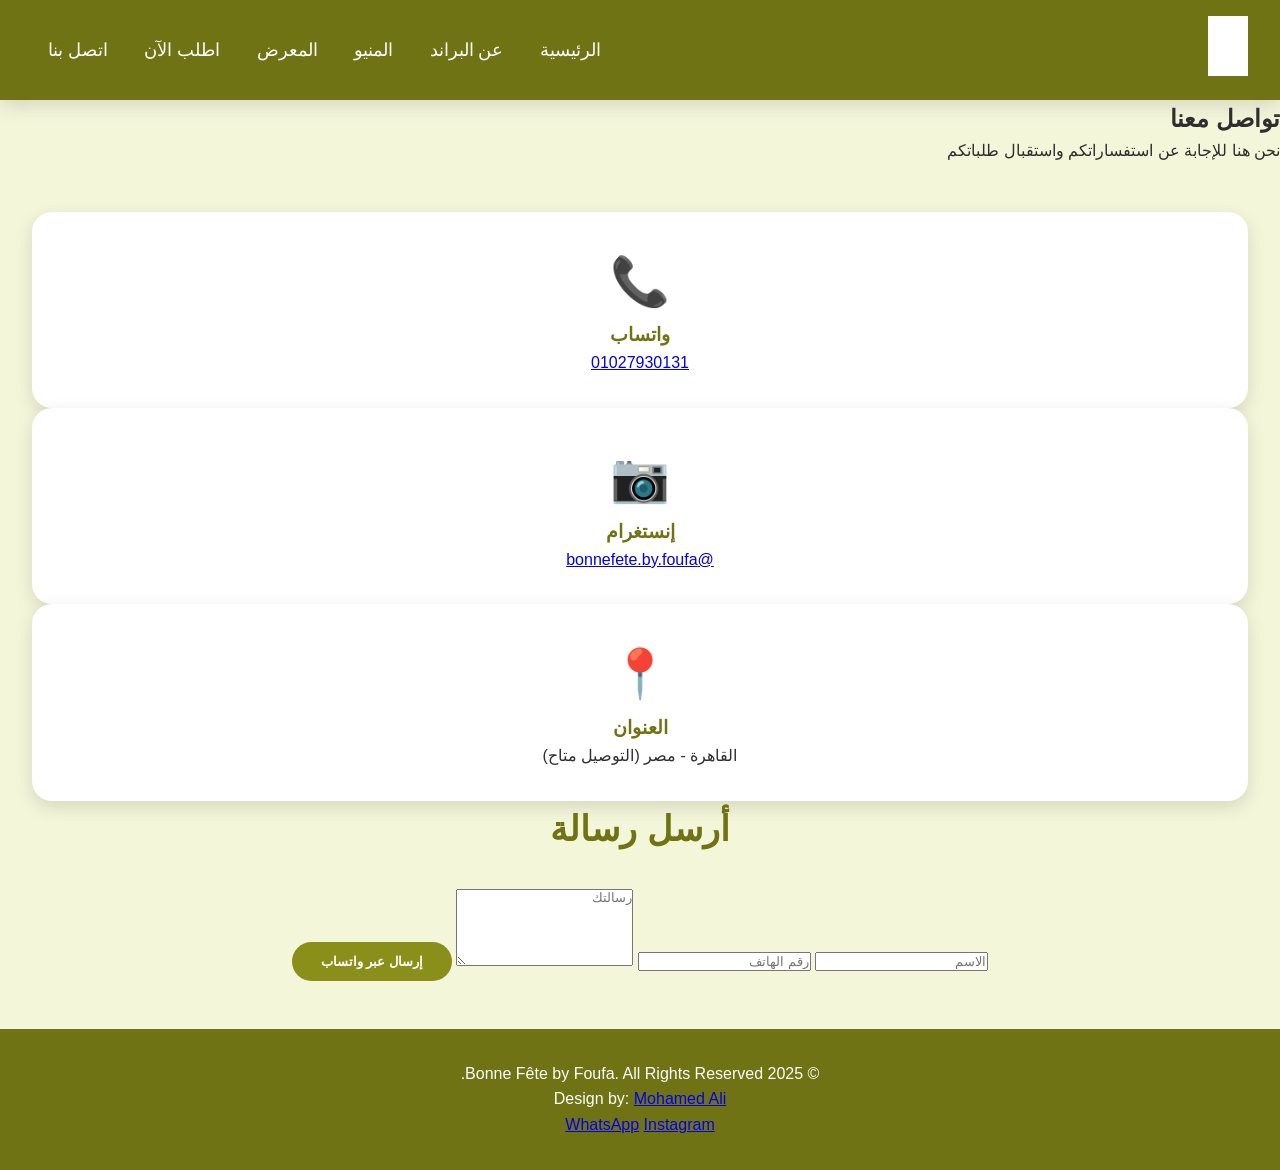
==== contact.html @ 9aa7fea4 "Add files via upload" ====
<!DOCTYPE html>
<html lang="ar" dir="rtl">
<head>
    <meta charset="UTF-8">
    <meta name="viewport" content="width=device-width, initial-scale=1.0">
    <title>اتصل بنا - Bonne Fête by Foufa</title>
    <link rel="stylesheet" href="style.css">
</head>
<body>
    <header>
        <div class="logo">
            <img src="images/logo-bonnefete-main.png" alt="Bonne Fête by Foufa">
        </div>
        <nav>
            <a href="index.html">الرئيسية</a>
            <a href="about.html">عن البراند</a>
            <a href="menu.html">المنيو</a>
            <a href="gallery.html">المعرض</a>
            <a href="order.html">اطلب الآن</a>
            <a href="contact.html">اتصل بنا</a>
        </nav>
    </header>

    <section class="page-header">
        <h1>تواصل معنا</h1>
        <p>نحن هنا للإجابة عن استفساراتكم واستقبال طلباتكم</p>
    </section>

    <section class="contact-section">
        <div class="contact-info">
            <div class="contact-card">
                <div style="font-size: 3rem;">📞</div>
                <h3>واتساب</h3>
                <a href="https://wa.me/201027930131" target="_blank">01027930131</a>
            </div>
            <div class="contact-card">
                <div style="font-size: 3rem;">📷</div>
                <h3>إنستغرام</h3>
                <a href="https://instagram.com/bonnefete.by.foufa" target="_blank">@bonnefete.by.foufa</a>
            </div>
            <div class="contact-card">
                <div style="font-size: 3rem;">📍</div>
                <h3>العنوان</h3>
                <p>القاهرة - مصر (التوصيل متاح)</p>
            </div>
        </div>

        <div class="contact-form">
            <h2>أرسل رسالة</h2>
            <form id="contactForm" onsubmit="sendContactMessage(event)">
                <input type="text" id="name" placeholder="الاسم" required>
                <input type="text" id="phone" placeholder="رقم الهاتف" required>
                <textarea id="message" rows="5" placeholder="رسالتك" required></textarea>
                <button type="submit" class="btn">إرسال عبر واتساب</button>
            </form>
        </div>
    </section>

   <footer>
    <p>© 2025 Bonne Fête by Foufa. All Rights Reserved.</p>
    <p class="designer-credit">Design by: <a href="#" target="_blank">Mohamed Ali</a></p>
    <div class="social">
        <a href="https://wa.me/201027930131" target="_blank">WhatsApp</a>
        <a href="https://instagram.com/bonnefete_by_foufa" target="_blank">Instagram</a>
    </div>
</footer>
    <script>
        function sendContactMessage(event) {
            event.preventDefault();
            const name = document.getElementById('name').value;
            const phone = document.getElementById('phone').value;
            const message = document.getElementById('message').value;
            const fullMessage = `*رسالة جديدة من موقع Bonne Fête*%0A%0Aالاسم: ${name}%0Aرقم الهاتف: ${phone}%0Aالرسالة: ${message}`;
            window.open(`https://wa.me/201027930131?text=${fullMessage}`, '_blank');
        }
    </script>
    <script src="script.js"></script>
</body>
</html>
---- style.css ----
/* style.css - Bonne Fête by Foufa (Logo Colors Edition) */

:root {
    --green: #8A8F1A;        /* اللون الأساسي من اللوجو */
    --green-dark: #6F7314;   /* الغامق */
    --gold: #B6B14A;         /* ذهبي زيتوني */
    --cream: #F3F6D9;        /* خلفية */
    --dark-cream: #E6E9C4;   /* أقسام */
    --white: #FFFFFF;
    --text: #2E2E2E;
    --shadow: 0 6px 18px rgba(0,0,0,0.12);
}

* {
    margin: 0;
    padding: 0;
    box-sizing: border-box;
    font-family: 'Tajawal', 'Segoe UI', Tahoma, sans-serif;
}

body {
    background-color: var(--cream);
    color: var(--text);
    line-height: 1.6;
    direction: rtl;
}

/* ===== الهيدر ===== */
header {
    background-color: var(--green-dark);
    color: var(--white);
    padding: 1rem 2rem;
    display: flex;
    align-items: center;
    justify-content: space-between;
    flex-wrap: wrap;
    box-shadow: var(--shadow);
}

.logo img {
    height: 60px;
    filter: brightness(0) invert(1);
}

nav a {
    color: var(--white);
    text-decoration: none;
    margin: 0 1rem;
    font-weight: 500;
    font-size: 1.1rem;
    transition: color 0.3s;
}

nav a:hover {
    color: var(--gold);
}

/* ===== الأزرار ===== */
.btn,
.btn-small {
    display: inline-block;
    background-color: var(--green);
    color: var(--white);
    padding: 0.75rem 1.8rem;
    text-decoration: none;
    border-radius: 40px;
    font-weight: bold;
    transition: all 0.3s ease;
    border: none;
    cursor: pointer;
}

.btn:hover,
.btn-small:hover {
    background-color: var(--gold);
    transform: translateY(-2px);
}

.btn-small {
    padding: 0.5rem 1.2rem;
    font-size: 0.9rem;
}

/* ===== Hero ===== */
.hero {
    background:
        linear-gradient(rgba(111,115,20,0.9), rgba(111,115,20,0.9)),
        url('images/hero-background.jpg') center/cover no-repeat;
    color: var(--white);
    text-align: center;
    padding: 5rem 2rem;
    min-height: 60vh;
    display: flex;
    align-items: center;
    justify-content: center;
}

.hero-content h1 {
    font-size: 3rem;
    margin-bottom: 1rem;
}

.hero-content p {
    font-size: 1.3rem;
    opacity: 0.95;
}

/* ===== المميزات ===== */
.features {
    display: flex;
    justify-content: center;
    gap: 2.5rem;
    flex-wrap: wrap;
    background-color: var(--dark-cream);
    padding: 3rem 2rem;
    text-align: center;
}

.feature {
    max-width: 280px;
}

.feature img {
    width: 70px;
    margin-bottom: 1rem;
    filter: brightness(0) saturate(100%)
        invert(46%) sepia(25%) saturate(680%)
        hue-rotate(20deg) brightness(90%) contrast(90%);
}

.feature h3 {
    color: var(--green-dark);
    margin-bottom: 0.5rem;
    font-size: 1.5rem;
}

/* ===== المنتجات ===== */
.featured-products,
.menu-table,
.order-page,
.about-content,
.gallery-section,
.contact-section {
    padding: 3rem 2rem;
    text-align: center;
}

.featured-products h2,
.about-content h2,
.gallery-section h2,
.contact-section h2 {
    color: var(--green-dark);
    font-size: 2.2rem;
    margin-bottom: 2rem;
}

.product-grid {
    display: flex;
    flex-wrap: wrap;
    justify-content: center;
    gap: 2rem;
}

.product-card {
    background-color: var(--white);
    border-radius: 20px;
    width: 260px;
    box-shadow: var(--shadow);
    overflow: hidden;
    transition: transform 0.3s;
}

.product-card:hover {
    transform: translateY(-6px);
}

.product-card img {
    width: 100%;
    height: 200px;
    object-fit: cover;
}

.product-card h3 {
    color: var(--green-dark);
    margin: 1rem 0 0.5rem;
}

.product-card p {
    color: var(--gold);
    font-weight: bold;
    margin-bottom: 1rem;
}

/* ===== جدول المنيو ===== */
.menu-table table {
    width: 100%;
    max-width: 900px;
    margin: auto;
    border-collapse: collapse;
    background: var(--white);
    border-radius: 20px;
    overflow: hidden;
    box-shadow: var(--shadow);
}

.menu-table th {
    background-color: var(--green-dark);
    color: var(--white);
    padding: 1rem;
}

.menu-table td {
    padding: 0.9rem;
    border-bottom: 1px solid var(--cream);
}

.menu-table tr:hover {
    background-color: var(--dark-cream);
}

/* ===== الجاليري ===== */
.gallery-grid {
    display: grid;
    grid-template-columns: repeat(auto-fit, minmax(280px, 1fr));
    gap: 1.5rem;
}

.gallery-item {
    height: 250px;
    overflow: hidden;
    border-radius: 15px;
    box-shadow: var(--shadow);
}

.gallery-item img {
    width: 100%;
    height: 100%;
    object-fit: cover;
}

/* ===== السلة ===== */
.cart {
    background-color: var(--dark-cream);
    padding: 1.5rem;
    border-radius: 25px;
    max-width: 500px;
    margin: auto;
    border: 1px solid var(--gold);
}

.cart h2 {
    color: var(--green-dark);
}

.cart li {
    border-bottom: 1px dashed var(--gold);
    padding: 0.5rem;
}

/* ===== اتصل بنا ===== */
.contact-card {
    background-color: var(--white);
    padding: 2rem;
    border-radius: 20px;
    box-shadow: var(--shadow);
}

.contact-card h3 {
    color: var(--green-dark);
}

/* ===== الفوتر ===== */
footer {
    background-color: var(--green-dark);
    color: var(--white);
    text-align: center;
    padding: 2rem;
}

/* ===== موبايل ===== */
@media (max-width: 768px) {
    header {
        flex-direction: column;
        text-align: center;
    }

    .hero-content h1 {
        font-size: 2.2rem;
    }

    .product-card {
        width: 90%;
    }
}
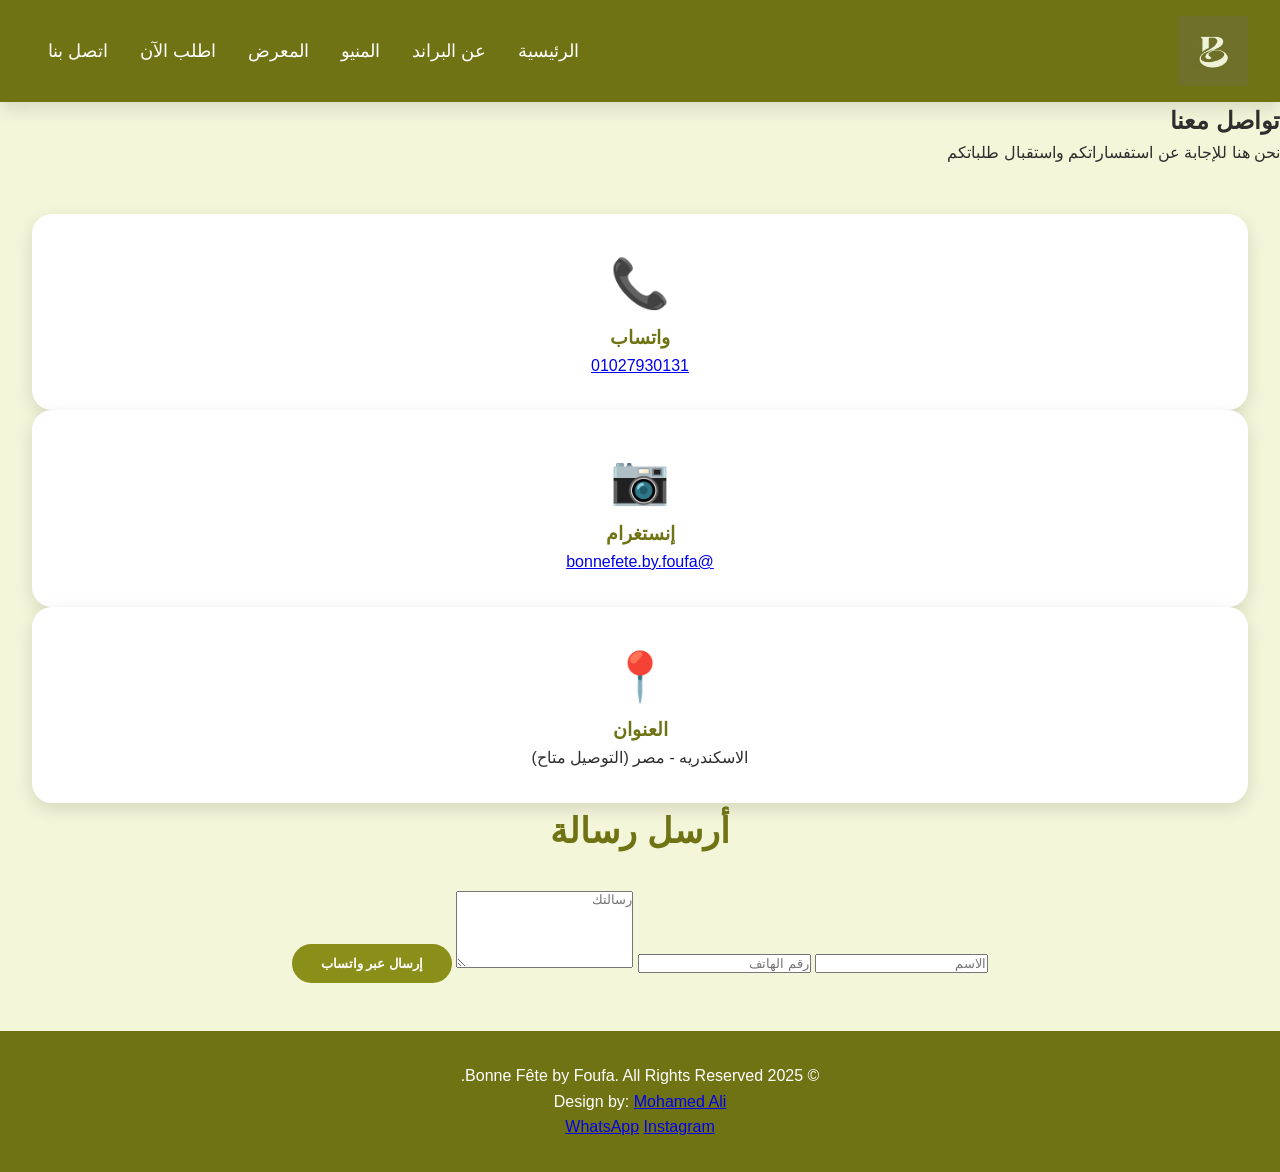
==== commit 1bd4de52: "Update contact.html" ====
--- a/contact.html
+++ b/contact.html
@@ -36,12 +36,12 @@
             <div class="contact-card">
                 <div style="font-size: 3rem;">📷</div>
                 <h3>إنستغرام</h3>
-                <a href="https://instagram.com/bonnefete.by.foufa" target="_blank">@bonnefete.by.foufa</a>
+                <a href="https://instagram.com/bonnefete_by_foufa" target="_blank">@bonnefete.by.foufa</a>
             </div>
             <div class="contact-card">
                 <div style="font-size: 3rem;">📍</div>
                 <h3>العنوان</h3>
-                <p>القاهرة - مصر (التوصيل متاح)</p>
+                <p>الاسكندريه - مصر (التوصيل متاح)</p>
             </div>
         </div>
 
--- a/style.css
+++ b/style.css
@@ -1,294 +1,317 @@
-/* style.css - Bonne Fête by Foufa (Logo Colors Edition) */
-
-:root {
-    --green: #8A8F1A;        /* اللون الأساسي من اللوجو */
-    --green-dark: #6F7314;   /* الغامق */
-    --gold: #B6B14A;         /* ذهبي زيتوني */
-    --cream: #F3F6D9;        /* خلفية */
-    --dark-cream: #E6E9C4;   /* أقسام */
-    --white: #FFFFFF;
-    --text: #2E2E2E;
-    --shadow: 0 6px 18px rgba(0,0,0,0.12);
+/* ================================
+   Bonne Fête by Foufa - Style.css
+   ================================ */
+
+/* ===== المتغيرات ===== */
+:root {
+    --green: #8A8F1A;        /* اللون الأساسي من اللوجو */
+    --green-dark: #6F7314;   /* الغامق */
+    --gold: #B6B14A;         /* ذهبي زيتوني */
+    --cream: #F3F6D9;        /* خلفية */
+    --dark-cream: #E6E9C4;   /* أقسام */
+    --white: #FFFFFF;
+    --text: #2E2E2E;
+    --shadow: 0 6px 18px rgba(0,0,0,0.12);
+}
+
+/* ===== Reset ===== */
+* {
+    margin: 0;
+    padding: 0;
+    box-sizing: border-box;
+    font-family: 'Tajawal', 'Segoe UI', Tahoma, sans-serif;
+}
+
+body {
+    background-color: var(--cream);
+    color: var(--text);
+    line-height: 1.6;
+    direction: rtl;
+}
+
+/* ===== الهيدر ===== */
+header {
+    background-color: var(--green-dark);
+    color: var(--white);
+    padding: 1rem 2rem;
+    display: flex;
+    align-items: center;
+    justify-content: space-between;
+    flex-wrap: wrap;
+    box-shadow: var(--shadow);
+}
+
+.logo {
+    display: flex;
+    align-items: center;
+}
+
+.logo img {
+    height: 70px;
+    width: auto;
+    display: block;
+    background: transparent;
+    object-fit: contain;
+}
+
+nav {
+    display: flex;
+    flex-wrap: wrap;
+    justify-content: center;
+}
+
+nav a {
+    color: var(--white);
+    text-decoration: none;
+    margin: 0 1rem;
+    font-weight: 500;
+    font-size: 1.1rem;
+    transition: color 0.3s;
+}
+
+nav a:hover {
+    color: var(--gold);
+}
+
+/* ===== الأزرار ===== */
+.btn,
+.btn-small {
+    display: inline-block;
+    background-color: var(--green);
+    color: var(--white);
+    padding: 0.75rem 1.8rem;
+    text-decoration: none;
+    border-radius: 40px;
+    font-weight: bold;
+    transition: all 0.3s ease;
+    border: none;
+    cursor: pointer;
+}
+
+.btn:hover,
+.btn-small:hover {
+    background-color: var(--gold);
+    transform: translateY(-2px);
+}
+
+.btn-small {
+    padding: 0.5rem 1.2rem;
+    font-size: 0.9rem;
+}
+
+/* ===== Hero ===== */
+.hero {
+    background:
+        linear-gradient(rgba(111,115,20,0.9), rgba(111,115,20,0.9)),
+        url('images/hero-background.jpg') center/cover no-repeat;
+    color: var(--white);
+    text-align: center;
+    padding: 5rem 2rem;
+    min-height: 60vh;
+    display: flex;
+    align-items: center;
+    justify-content: center;
+}
+
+.hero-content h1 {
+    font-size: 3rem;
+    margin-bottom: 1rem;
+}
+
+.hero-content p {
+    font-size: 1.3rem;
+    opacity: 0.95;
+}
+
+/* ===== المميزات ===== */
+.features {
+    display: flex;
+    justify-content: center;
+    gap: 2.5rem;
+    flex-wrap: wrap;
+    background-color: var(--dark-cream);
+    padding: 3rem 2rem;
+    text-align: center;
+}
+
+.feature {
+    max-width: 280px;
+}
+
+.feature img {
+    width: 70px;
+    margin-bottom: 1rem;
+    filter: brightness(0) saturate(100%)
+        invert(46%) sepia(25%) saturate(680%)
+        hue-rotate(20deg) brightness(90%) contrast(90%);
+}
+
+.feature h3 {
+    color: var(--green-dark);
+    margin-bottom: 0.5rem;
+    font-size: 1.5rem;
+}
+
+/* ===== المنتجات ===== */
+.featured-products,
+.menu-table,
+.order-page,
+.about-content,
+.gallery-section,
+.contact-section {
+    padding: 3rem 2rem;
+    text-align: center;
+}
+
+.featured-products h2,
+.about-content h2,
+.gallery-section h2,
+.contact-section h2 {
+    color: var(--green-dark);
+    font-size: 2.2rem;
+    margin-bottom: 2rem;
+}
+
+.product-grid {
+    display: flex;
+    flex-wrap: wrap;
+    justify-content: center;
+    gap: 2rem;
+}
+
+.product-card {
+    background-color: var(--white);
+    border-radius: 20px;
+    width: 260px;
+    box-shadow: var(--shadow);
+    overflow: hidden;
+    transition: transform 0.3s;
+}
+
+.product-card:hover {
+    transform: translateY(-6px);
+}
+
+.product-card img {
+    width: 100%;
+    height: 200px;
+    object-fit: cover;
+}
+
+.product-card h3 {
+    color: var(--green-dark);
+    margin: 1rem 0 0.5rem;
+}
+
+.product-card p {
+    color: var(--gold);
+    font-weight: bold;
+    margin-bottom: 1rem;
+}
+
+/* ===== جدول المنيو ===== */
+.menu-table table {
+    width: 100%;
+    max-width: 900px;
+    margin: auto;
+    border-collapse: collapse;
+    background: var(--white);
+    border-radius: 20px;
+    overflow: hidden;
+    box-shadow: var(--shadow);
+}
+
+.menu-table th {
+    background-color: var(--green-dark);
+    color: var(--white);
+    padding: 1rem;
+}
+
+.menu-table td {
+    padding: 0.9rem;
+    border-bottom: 1px solid var(--cream);
+}
+
+.menu-table tr:hover {
+    background-color: var(--dark-cream);
+}
+
+/* ===== الجاليري ===== */
+.gallery-grid {
+    display: grid;
+    grid-template-columns: repeat(auto-fit, minmax(280px, 1fr));
+    gap: 1.5rem;
+}
+
+.gallery-item {
+    height: 250px;
+    overflow: hidden;
+    border-radius: 15px;
+    box-shadow: var(--shadow);
+}
+
+.gallery-item img {
+    width: 100%;
+    height: 100%;
+    object-fit: cover;
+}
+
+/* ===== السلة ===== */
+.cart {
+    background-color: var(--dark-cream);
+    padding: 1.5rem;
+    border-radius: 25px;
+    max-width: 500px;
+    margin: auto;
+    border: 1px solid var(--gold);
+}
+
+.cart h2 {
+    color: var(--green-dark);
+}
+
+.cart li {
+    border-bottom: 1px dashed var(--gold);
+    padding: 0.5rem;
+}
+
+/* ===== اتصل بنا ===== */
+.contact-card {
+    background-color: var(--white);
+    padding: 2rem;
+    border-radius: 20px;
+    box-shadow: var(--shadow);
+}
+
+.contact-card h3 {
+    color: var(--green-dark);
+}
+
+/* ===== الفوتر ===== */
+footer {
+    background-color: var(--green-dark);
+    color: var(--white);
+    text-align: center;
+    padding: 2rem;
+}
+
+/* ===== موبايل ===== */
+@media (max-width: 768px) {
+    header {
+        flex-direction: column;
+        text-align: center;
+        gap: 1rem;
+    }
+
+    nav a {
+        margin: 0.5rem;
+    }
+
+    .hero-content h1 {
+        font-size: 2.2rem;
+    }
+
+    .product-card {
+        width: 90%;
+    }
 }
-
-* {
-    margin: 0;
-    padding: 0;
-    box-sizing: border-box;
-    font-family: 'Tajawal', 'Segoe UI', Tahoma, sans-serif;
-}
-
-body {
-    background-color: var(--cream);
-    color: var(--text);
-    line-height: 1.6;
-    direction: rtl;
-}
-
-/* ===== الهيدر ===== */
-header {
-    background-color: var(--green-dark);
-    color: var(--white);
-    padding: 1rem 2rem;
-    display: flex;
-    align-items: center;
-    justify-content: space-between;
-    flex-wrap: wrap;
-    box-shadow: var(--shadow);
-}
-
-.logo img {
-    height: 60px;
-    filter: brightness(0) invert(1);
-}
-
-nav a {
-    color: var(--white);
-    text-decoration: none;
-    margin: 0 1rem;
-    font-weight: 500;
-    font-size: 1.1rem;
-    transition: color 0.3s;
-}
-
-nav a:hover {
-    color: var(--gold);
-}
-
-/* ===== الأزرار ===== */
-.btn,
-.btn-small {
-    display: inline-block;
-    background-color: var(--green);
-    color: var(--white);
-    padding: 0.75rem 1.8rem;
-    text-decoration: none;
-    border-radius: 40px;
-    font-weight: bold;
-    transition: all 0.3s ease;
-    border: none;
-    cursor: pointer;
-}
-
-.btn:hover,
-.btn-small:hover {
-    background-color: var(--gold);
-    transform: translateY(-2px);
-}
-
-.btn-small {
-    padding: 0.5rem 1.2rem;
-    font-size: 0.9rem;
-}
-
-/* ===== Hero ===== */
-.hero {
-    background:
-        linear-gradient(rgba(111,115,20,0.9), rgba(111,115,20,0.9)),
-        url('images/hero-background.jpg') center/cover no-repeat;
-    color: var(--white);
-    text-align: center;
-    padding: 5rem 2rem;
-    min-height: 60vh;
-    display: flex;
-    align-items: center;
-    justify-content: center;
-}
-
-.hero-content h1 {
-    font-size: 3rem;
-    margin-bottom: 1rem;
-}
-
-.hero-content p {
-    font-size: 1.3rem;
-    opacity: 0.95;
-}
-
-/* ===== المميزات ===== */
-.features {
-    display: flex;
-    justify-content: center;
-    gap: 2.5rem;
-    flex-wrap: wrap;
-    background-color: var(--dark-cream);
-    padding: 3rem 2rem;
-    text-align: center;
-}
-
-.feature {
-    max-width: 280px;
-}
-
-.feature img {
-    width: 70px;
-    margin-bottom: 1rem;
-    filter: brightness(0) saturate(100%)
-        invert(46%) sepia(25%) saturate(680%)
-        hue-rotate(20deg) brightness(90%) contrast(90%);
-}
-
-.feature h3 {
-    color: var(--green-dark);
-    margin-bottom: 0.5rem;
-    font-size: 1.5rem;
-}
-
-/* ===== المنتجات ===== */
-.featured-products,
-.menu-table,
-.order-page,
-.about-content,
-.gallery-section,
-.contact-section {
-    padding: 3rem 2rem;
-    text-align: center;
-}
-
-.featured-products h2,
-.about-content h2,
-.gallery-section h2,
-.contact-section h2 {
-    color: var(--green-dark);
-    font-size: 2.2rem;
-    margin-bottom: 2rem;
-}
-
-.product-grid {
-    display: flex;
-    flex-wrap: wrap;
-    justify-content: center;
-    gap: 2rem;
-}
-
-.product-card {
-    background-color: var(--white);
-    border-radius: 20px;
-    width: 260px;
-    box-shadow: var(--shadow);
-    overflow: hidden;
-    transition: transform 0.3s;
-}
-
-.product-card:hover {
-    transform: translateY(-6px);
-}
-
-.product-card img {
-    width: 100%;
-    height: 200px;
-    object-fit: cover;
-}
-
-.product-card h3 {
-    color: var(--green-dark);
-    margin: 1rem 0 0.5rem;
-}
-
-.product-card p {
-    color: var(--gold);
-    font-weight: bold;
-    margin-bottom: 1rem;
-}
-
-/* ===== جدول المنيو ===== */
-.menu-table table {
-    width: 100%;
-    max-width: 900px;
-    margin: auto;
-    border-collapse: collapse;
-    background: var(--white);
-    border-radius: 20px;
-    overflow: hidden;
-    box-shadow: var(--shadow);
-}
-
-.menu-table th {
-    background-color: var(--green-dark);
-    color: var(--white);
-    padding: 1rem;
-}
-
-.menu-table td {
-    padding: 0.9rem;
-    border-bottom: 1px solid var(--cream);
-}
-
-.menu-table tr:hover {
-    background-color: var(--dark-cream);
-}
-
-/* ===== الجاليري ===== */
-.gallery-grid {
-    display: grid;
-    grid-template-columns: repeat(auto-fit, minmax(280px, 1fr));
-    gap: 1.5rem;
-}
-
-.gallery-item {
-    height: 250px;
-    overflow: hidden;
-    border-radius: 15px;
-    box-shadow: var(--shadow);
-}
-
-.gallery-item img {
-    width: 100%;
-    height: 100%;
-    object-fit: cover;
-}
-
-/* ===== السلة ===== */
-.cart {
-    background-color: var(--dark-cream);
-    padding: 1.5rem;
-    border-radius: 25px;
-    max-width: 500px;
-    margin: auto;
-    border: 1px solid var(--gold);
-}
-
-.cart h2 {
-    color: var(--green-dark);
-}
-
-.cart li {
-    border-bottom: 1px dashed var(--gold);
-    padding: 0.5rem;
-}
-
-/* ===== اتصل بنا ===== */
-.contact-card {
-    background-color: var(--white);
-    padding: 2rem;
-    border-radius: 20px;
-    box-shadow: var(--shadow);
-}
-
-.contact-card h3 {
-    color: var(--green-dark);
-}
-
-/* ===== الفوتر ===== */
-footer {
-    background-color: var(--green-dark);
-    color: var(--white);
-    text-align: center;
-    padding: 2rem;
-}
-
-/* ===== موبايل ===== */
-@media (max-width: 768px) {
-    header {
-        flex-direction: column;
-        text-align: center;
-    }
-
-    .hero-content h1 {
-        font-size: 2.2rem;
-    }
-
-    .product-card {
-        width: 90%;
-    }
-}
